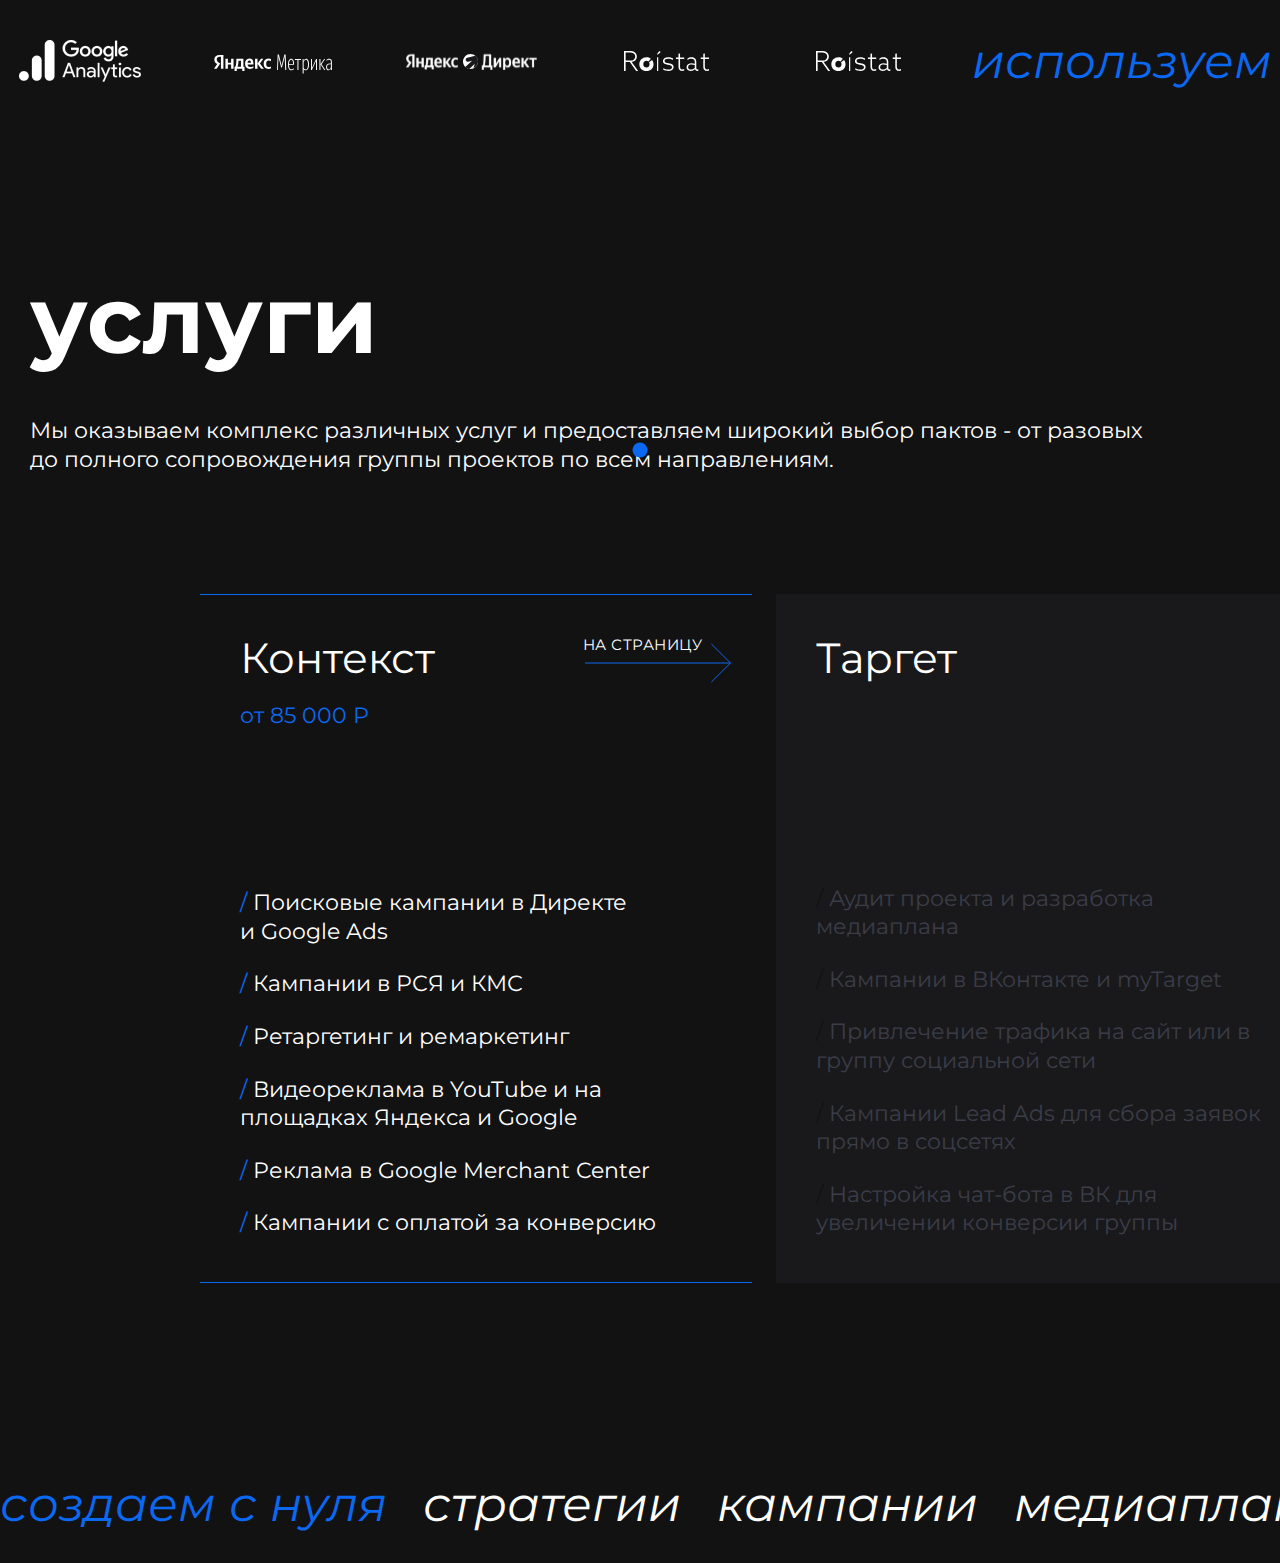
==== index.html @ 4366f08d "first commit" ====
<!DOCTYPE html>
<html lang="en">

<head>
    <meta charset="UTF-8">
    <meta name="viewport" content="width=device-width, initial-scale=1.0">
    <title>Document</title>

    <link rel="preconnect" href="https://fonts.googleapis.com">
    <link rel="preconnect" href="https://fonts.gstatic.com" crossorigin>
    <link href="https://fonts.googleapis.com/css2?family=Montserrat:ital,wght@0,100..900;1,100..900&display=swap"
        rel="stylesheet">
    <link rel="stylesheet" href="https://cdn.jsdelivr.net/npm/swiper@11/swiper-bundle.min.css" />
    <link rel="stylesheet" href="/css/style.css">
</head>

<body>
    <div id="cursor"></div>
    <div class="wrap">
        <!-- <marquee  direction="left" scrollamount="10" ></marquee> -->
        <div class="lenta">
            <div class="lenta__content">
                <div class="lenta__list">
                    <div class="lenta__item">
                        <img src="/img/logo/analytics.png" alt="Логотип Google Analytics">
                    </div>
                    <div class="lenta__item">
                        <img src="/img/logo/ads.svg" alt="Логотип Google Ads">
                    </div>
                    <div class="lenta__item">
                        <img src="/img/logo/metrica.svg" alt="Логотип  Яндекс Метрика">
                    </div>
                    <div class="lenta__item">
                        <img src="/img/logo/direct.svg" alt="Логотип  Яндекс Директ">
                    </div>
                    <div class="lenta__item">
                        <img src="/img/logo/logo.svg" alt=" Логотип Roistat">
                    </div>
                    <div class="lenta__item lenta__item--text lenta__item--active">
                        <p>используем множество инструментов</p>
                    </div>
                </div>
            </div>

        </div>


        <section class="sevices">
            <div class="container">
                <div class="sevices__head">
                    <h1>услуги</h1>
                    <div class="sevices__description">
                        <p>Мы оказываем комплекс различных услуг и предоставляем широкий выбор пактов - от разовых
                            до полного сопровождения группы проектов по всем направлениям.</p>
                    </div>
                </div>
            </div>

            <!-- Slider main container -->
            <div class="swiper sevices__slider">
                <!-- Additional required wrapper -->
                <div class="swiper-wrapper">
                    <!-- Slides -->
                    <div class="swiper-slide slider-item">
                        <a href="#"class="slider-item__link">На страницу <span>
                                <svg width="147" height="40" viewBox="0 0 147 40" fill="none"
                                    xmlns="http://www.w3.org/2000/svg">
                                    <path d="M0 20H145.5M145.5 20L126.411 1M145.5 20L126.411 39" stroke="#0B68F0" />
                                </svg>
                            </span> </a>
                        <div class="slider-item__head">
                            <h2 >Контекст</h2>
                            <div class="slider-item__price">от 85 000 Р</div>
                        </div>
                        <div class="slider-item__content">
                            <ul>
                                <li>Поисковые кампании в Директе <br> и Google Ads</li>
                                <li>Кампании в РСЯ и КМС</li>
                                <li>Ретаргетинг и ремаркетинг</li>
                                <li>Видеореклама в YouTube и на площадках Яндекса и Google</li>
                                <li>Реклама в Google Merchant Center</li>
                                <li>Кампании с оплатой за конверсию</li>

                            </ul>
                        </div>
                    </div>
                    <div class="swiper-slide slider-item">
                        <a href="#" class="slider-item__link">На страницу <span>
                                <svg width="147" height="40" viewBox="0 0 147 40" fill="none"
                                    xmlns="http://www.w3.org/2000/svg">
                                    <path d="M0 20H145.5M145.5 20L126.411 1M145.5 20L126.411 39" stroke="#0B68F0" />
                                </svg>
                            </span> </a>
                        <div class="slider-item__head">
                            <h2>Таргет</h2>
                            <div class="slider-item__price">от 85 000 Р</div>
                        </div>
                        <div class="slider-item__content">
                            <ul>
                                <li>Аудит проекта и разработка медиаплана</li>
                                <li>Кампании в ВКонтакте и myTarget</li>
                                <li>Привлечение трафика на сайт или в группу социальной сети</li>
                                <li>Кампании Lead Ads для сбора заявок прямо в соцсетях</li>
                                <li>Настройка чат-бота в ВК для увеличении конверсии группы</li>

                            </ul>
                        </div>
                    </div>
                    <div class="swiper-slide slider-item">
                        <a href="#" class="slider-item__link">На страницу <span>
                                <svg width="147" height="40" viewBox="0 0 147 40" fill="none"
                                    xmlns="http://www.w3.org/2000/svg">
                                    <path d="M0 20H145.5M145.5 20L126.411 1M145.5 20L126.411 39" stroke="#0B68F0" />
                                </svg>
                            </span> </a>
                        <div class="slider-item__head">
                            <h2>SEO</h2>
                            <div class="slider-item__price">от 85 000 Р</div>
                        </div>
                        <div class="slider-item__content">
                            <ul>
                                <li>Ежемесячное планирование работ</li>
                                <li>Внутренняя и внешняя оптимизация</li>
                                <li>Ежедневный мониторинг позиций</li>
                                <li>Работа с репутацией</li>
                                <li>Ежемесячный отчет о результатах</li>

                            </ul>
                        </div>
                    </div>
                    <div class="swiper-slide slider-item">

                        <a href="#" class="slider-item__link">На страницу <span>
                                <svg width="147" height="40" viewBox="0 0 147 40" fill="none"
                                    xmlns="http://www.w3.org/2000/svg">
                                    <path d="M0 20H145.5M145.5 20L126.411 1M145.5 20L126.411 39" stroke="#0B68F0" />
                                </svg>
                            </span> </a>
                        <div class="slider-item__head">
                            <h2>Контекст</h2>
                            <div class="slider-item__price">от 85 000 Р</div>
                        </div>
                        <div class="slider-item__content">
                            <ul>
                                <li>Поисковые кампании в Директе <br> и Google Ads</li>
                                <li>Кампании в РСЯ и КМС</li>
                                <li>Ретаргетинг и ремаркетинг</li>
                                <li>Видеореклама в YouTube и на площадках Яндекса и Google</li>
                                <li>Реклама в Google Merchant Center</li>
                                <li>Кампании с оплатой за конверсию</li>

                            </ul>
                        </div>
                    </div>
                    <div class="swiper-slide slider-item">
                        <a href="#" class="slider-item__link">На страницу <span>
                                <svg width="147" height="40" viewBox="0 0 147 40" fill="none"
                                    xmlns="http://www.w3.org/2000/svg">
                                    <path d="M0 20H145.5M145.5 20L126.411 1M145.5 20L126.411 39" stroke="#0B68F0" />
                                </svg>
                            </span> </a>
                        <div class="slider-item__head">
                            <h2>Таргет</h2>
                            <div class="slider-item__price">от 85 000 Р</div>
                        </div>
                        <div class="slider-item__content">
                            <ul>
                                <li>Аудит проекта и разработка медиаплана</li>
                                <li>Кампании в ВКонтакте и myTarget</li>
                                <li>Привлечение трафика на сайт или в группу социальной сети</li>
                                <li>Кампании Lead Ads для сбора заявок прямо в соцсетях</li>
                                <li>Настройка чат-бота в ВК для увеличении конверсии группы</li>

                            </ul>
                        </div>
                    </div>
                    <div class="swiper-slide slider-item">
                        <a href="#" class="slider-item__link">На страницу <span>
                                <svg width="147" height="40" viewBox="0 0 147 40" fill="none"
                                    xmlns="http://www.w3.org/2000/svg">
                                    <path d="M0 20H145.5M145.5 20L126.411 1M145.5 20L126.411 39" stroke="#0B68F0" />
                                </svg>
                            </span> </a>
                        <div class="slider-item__head">
                            <h2>SEO</h2>
                            <div class="slider-item__price">от 85 000 Р</div>
                        </div>
                        <div class="slider-item__content">
                            <ul>
                                <li>Ежемесячное планирование работ</li>
                                <li>Внутренняя и внешняя оптимизация</li>
                                <li>Ежедневный мониторинг позиций</li>
                                <li>Работа с репутацией</li>
                                <li>Ежемесячный отчет о результатах</li>
                            </ul>
                        </div>
                    </div>

                </div>
            </div>

        </section>
        <div class="lenta">
            <div class="lenta__content">
                <div class="lenta__list">
                    <div class="lenta__item lenta__item--text lenta__item--active">
                        <p>создаем с нуля</p>
                    </div>
                    <div class="lenta__item lenta__item--text">
                        <p>стратегии</p>
                    </div>
                    <div class="lenta__item lenta__item--text">
                        <p>кампании</p>
                    </div>
                    <div class="lenta__item lenta__item--text">
                        <p>медиапланы</p>
                    </div>
                    <div class="lenta__item lenta__item--text">
                        <p>интеграции</p>
                    </div>
                    <div class="lenta__item lenta__item--text">
                        <p>ux</p>
                    </div>
                    <div class="lenta__item lenta__item--text">
                        <p>сайты</p>
                    </div>
                    <div class="lenta__item lenta__item--text">
                        <p>отчеты</p>
                    </div>
                    <div class="lenta__item lenta__item--text">
                        <p>репутации</p>
                    </div>
                </div>








            </div>

        </div>

    </div>
    <script src="https://cdn.jsdelivr.net/npm/swiper@11/swiper-bundle.min.js"></script>

    <script src="/script/sctipt.js"></script>
</body>

</html>
---- css/style.css ----
* {
  margin: 0;
  padding: 0;
  box-sizing: border-box;
}

body {
  cursor: none;
  font-family: "Montserrat", sans-serif;
  font-size: 22px;
  line-height: 130%;
  font-weight: 400;
  font-style: normal;
}

a {
  cursor: none;
}

.wrap {
  background-color: #121213;
  width: 100%;
  height: 100%;
  display: flex;
  flex-direction: column;
}

.container {
  max-width: 1720px;
  width: 100%;
  margin: 0 auto;
}
@media (max-width: 1720px) {
  .container {
    padding: 0 30px;
  }
}

#cursor {
  --size: 15px;
  position: fixed;
  top: 0;
  left: 0;
  height: var(--size);
  width: var(--size);
  background-color: #0B68F0;
  border-radius: 50%;
  transform: translate3d(calc(100vw * var(--cursor-x) - var(--size) / 2), calc(100vh * var(--cursor-y) - var(--size) / 2), 0);
  pointer-events: none;
  z-index: 999;
}

/* start lenta*/
.lenta {
  display: flex;
  align-items: center;
  padding: 30px 0 28px;
  max-width: 100vw;
  width: 100%;
  overflow: hidden;
}
.lenta__content {
  display: flex;
  align-items: center;
  gap: 36px;
  opacity: 0;
  max-width: 100%;
}
.lenta__content.on {
  opacity: 1;
  animation: marquee 20s linear infinite;
}
.lenta__content.on .lenta__content__list {
  animation: swap 20s linear infinite;
}
.lenta__list {
  position: relative;
  left: 0%;
  display: flex;
  align-items: center;
  gap: 36px;
}
.lenta__item {
  display: flex;
}
.lenta__item--text {
  color: #fff;
  font-style: italic;
  font-size: 48px;
  line-height: 130%;
  white-space: nowrap;
}
.lenta__item--active {
  color: #0B68F0;
}
@media (max-width: 600px) {
  .lenta__list {
    gap: 25px;
  }
  .lenta__item--text {
    font-size: 26px;
  }
}

/* Transition */
@keyframes marquee {
  0% {
    transform: translateX(0);
  }
  100% {
    transform: translateX(-100%);
  }
}
@keyframes swap {
  0%, 50% {
    left: 0%;
  }
  50.01%, 100% {
    left: 100%;
  }
}
/* end lenta*/
.sevices {
  margin: 144px 0 160px;
  overflow: hidden;
}
.sevices__head {
  display: flex;
  align-items: center;
  justify-content: space-between;
  gap: 50px;
}
.sevices h1 {
  font-weight: 700;
  font-size: 94px;
  color: #fff;
  margin: 0;
  line-height: 120%;
}
.sevices__description {
  max-width: 1128px;
  font-weight: 400;
  font-size: 22px;
  line-height: 130%;
  color: #fff;
}
.sevices__slider {
  width: calc(100% - 540px);
  margin: 120px 0 0 auto;
  overflow: visible;
}
.sevices .swiper-wrapper {
  align-items: stretch;
}
@media (max-width: 1366px) {
  .sevices__head {
    flex-direction: column;
    align-items: flex-start;
    gap: 40px;
  }
}
.sevices__slider {
  width: calc(100% - 200px);
}
@media (max-width: 1024px) {
  .sevices {
    margin: 70px 0 70px;
  }
}
@media (max-width: 768px) {
  .sevices h1 {
    font-size: 60px;
  }
  .sevices__slider {
    width: calc(100% - 30px);
    margin: 70px 0 0 auto;
  }
}
@media (max-width: 768px) {
  .sevices__slider {
    width: calc(100% - 60px);
    margin: 70px auto 0;
  }
}

.slider-item {
  width: 552px;
  padding: 36px 40px 44px;
  background-color: #121213;
  position: relative;
  border-top: 1px solid #19191b;
  border-bottom: 1px solid #19191b;
  height: auto;
  display: flex;
  flex-direction: column;
  justify-content: space-between;
  transition: 0.3s ease;
}
.slider-item::before {
  content: "";
  position: absolute;
  top: 0;
  left: 0;
  width: 100%;
  height: 100%;
  background-color: #19191b;
  z-index: 10;
  transition: 0.3s ease;
}
.slider-item__link {
  position: absolute;
  top: 40px;
  right: 50px;
  display: flex;
  font-size: 15px;
  line-height: 130%;
  letter-spacing: 0.03em;
  text-transform: uppercase;
  text-decoration: none;
  color: #fff;
  transition: 0.3s ease;
}
.slider-item__link span {
  position: absolute;
  top: 8px;
  left: 2px;
  display: flex;
  transition: 0.3s ease;
}
.slider-item__link:hover {
  color: #0B68F0;
}
.slider-item__link:hover span {
  transform: translateX(5px);
}
.slider-item__head h2 {
  font-size: 42px;
  line-height: 130%;
  color: #fff;
  font-weight: 400;
  z-index: 12;
  position: relative;
}
.slider-item__price {
  font-weight: 400;
  font-size: 22px;
  line-height: 130%;
  color: #0b68f0;
  margin-top: 16px;
}
.slider-item__content {
  margin-top: 154px;
  z-index: 12;
  position: relative;
}
.slider-item__content ul {
  display: grid;
  gap: 24px;
  list-style: none;
  margin: 0;
  padding: 0;
}
.slider-item__content ul li {
  font-weight: 400;
  font-size: 22px;
  line-height: 130%;
  color: #3b3d48;
  transition: 0.3s ease;
}
.slider-item__content ul li::before {
  content: "/";
  font-size: 22px;
  line-height: 130%;
  color: #121213;
  margin-right: 6px;
  transition: 0.3s ease;
}
.slider-item.swiper-slide-active, .slider-item:hover, .slider-item:focus {
  border-top: 1px solid #0B68F0;
  border-bottom: 1px solid #0B68F0;
}
.slider-item.swiper-slide-active::before, .slider-item:hover::before, .slider-item:focus::before {
  opacity: 0;
  pointer-events: none;
}
.slider-item.swiper-slide-active .slider-item__link, .slider-item:hover .slider-item__link, .slider-item:focus .slider-item__link {
  z-index: 13;
}
.slider-item.swiper-slide-active .slider-item__content ul li, .slider-item:hover .slider-item__content ul li, .slider-item:focus .slider-item__content ul li {
  color: #FFFFFF;
}
.slider-item.swiper-slide-active .slider-item__content ul li::before, .slider-item:hover .slider-item__content ul li::before, .slider-item:focus .slider-item__content ul li::before {
  color: #0B68F0;
}
@media (max-width: 600px) {
  .slider-item {
    padding: 36px 20px 80px;
    width: 100%;
  }
  .slider-item__head h2 {
    font-size: 36px;
  }
  .slider-item__link {
    top: auto;
    bottom: 40px;
  }
  .slider-item__content {
    margin-top: 40px;
  }
  .slider-item__content ul {
    gap: 16px;
  }
  .slider-item__content ul li {
    font-size: 16px;
  }
  .slider-item__content ul li br {
    display: none;
  }
  .slider-item__content ul li::before {
    font-size: 16px;
  }
}/*# sourceMappingURL=style.css.map */
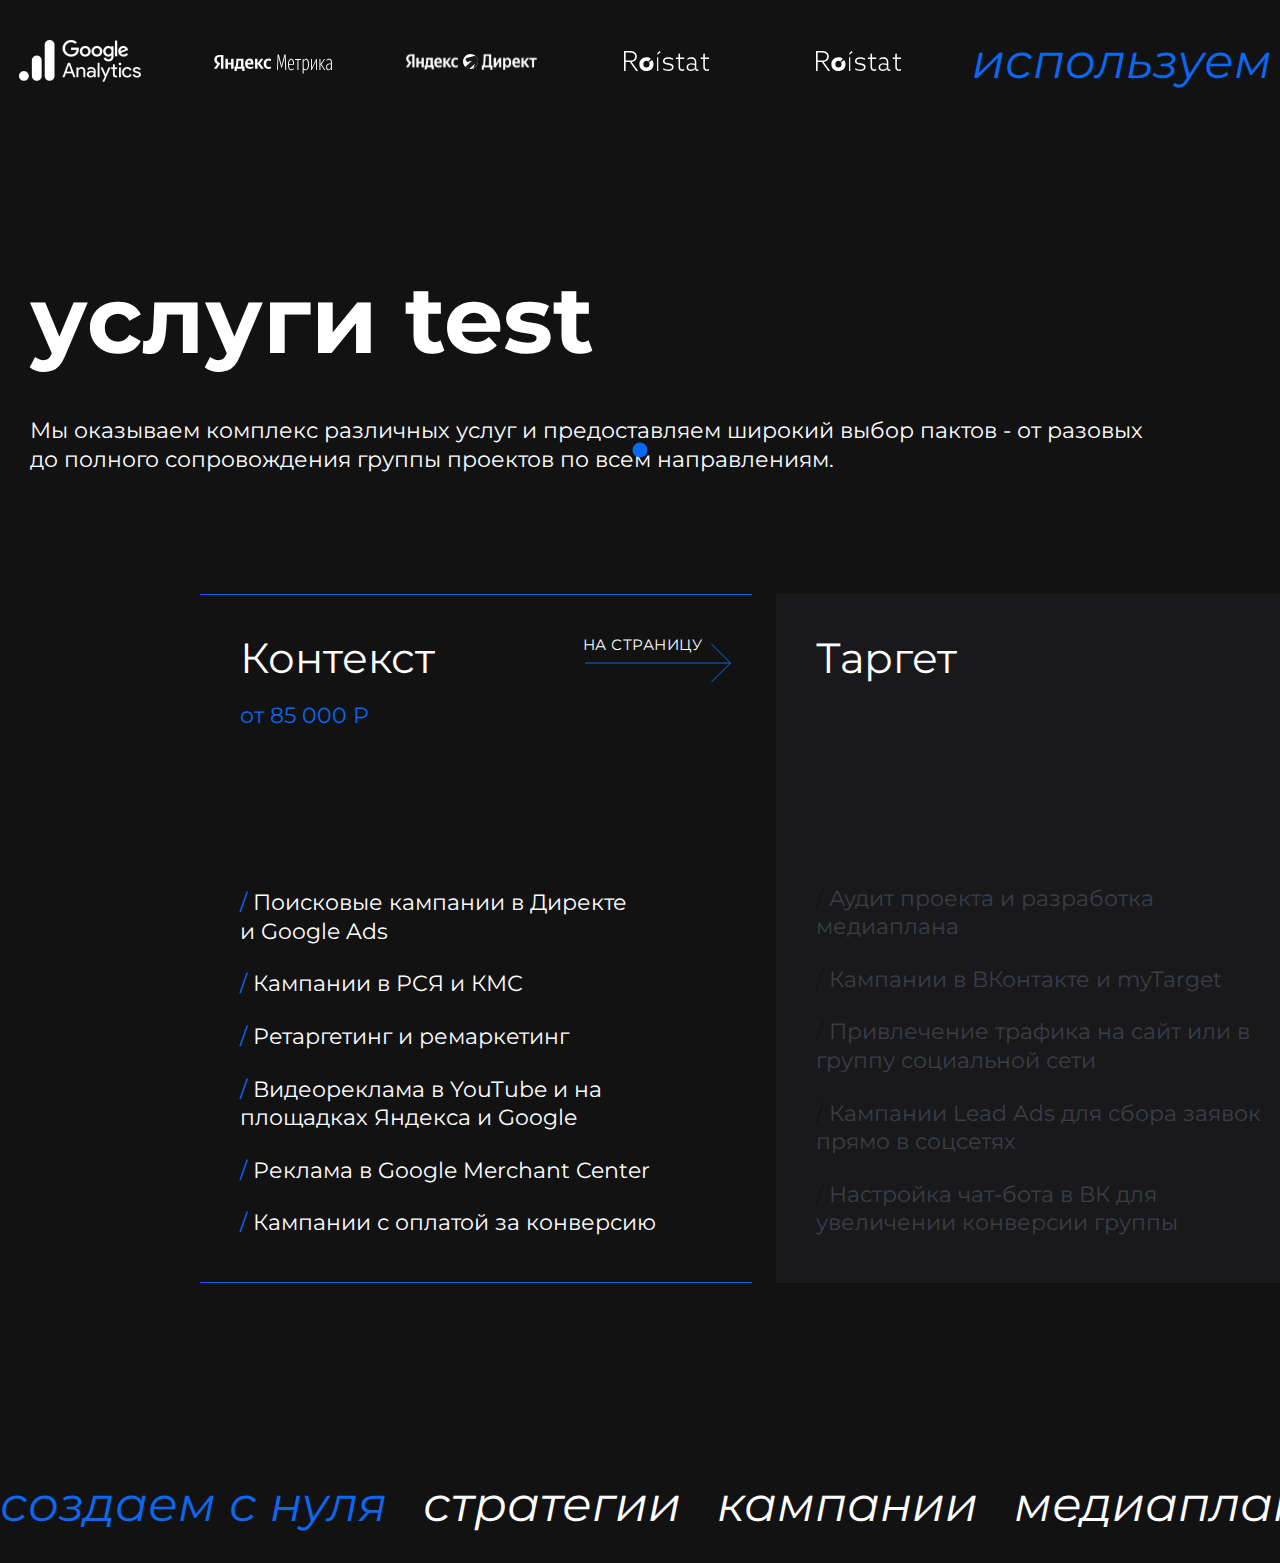
==== commit 123ad32e: "edit title" ====
--- a/index.html
+++ b/index.html
@@ -1,11 +1,11 @@
 <!DOCTYPE html>
-<html lang="en">
+<html lang="ru">
 
 <head>
     <meta charset="UTF-8">
     <meta name="viewport" content="width=device-width, initial-scale=1.0">
-    <title>Document</title>
-
+    <title>Услуги</title>
+    <meta name="description" content="Список услуг">
     <link rel="preconnect" href="https://fonts.googleapis.com">
     <link rel="preconnect" href="https://fonts.gstatic.com" crossorigin>
     <link href="https://fonts.googleapis.com/css2?family=Montserrat:ital,wght@0,100..900;1,100..900&display=swap"
@@ -48,7 +48,7 @@
         <section class="sevices">
             <div class="container">
                 <div class="sevices__head">
-                    <h1>услуги</h1>
+                    <h1>услуги test</h1>
                     <div class="sevices__description">
                         <p>Мы оказываем комплекс различных услуг и предоставляем широкий выбор пактов - от разовых
                             до полного сопровождения группы проектов по всем направлениям.</p>
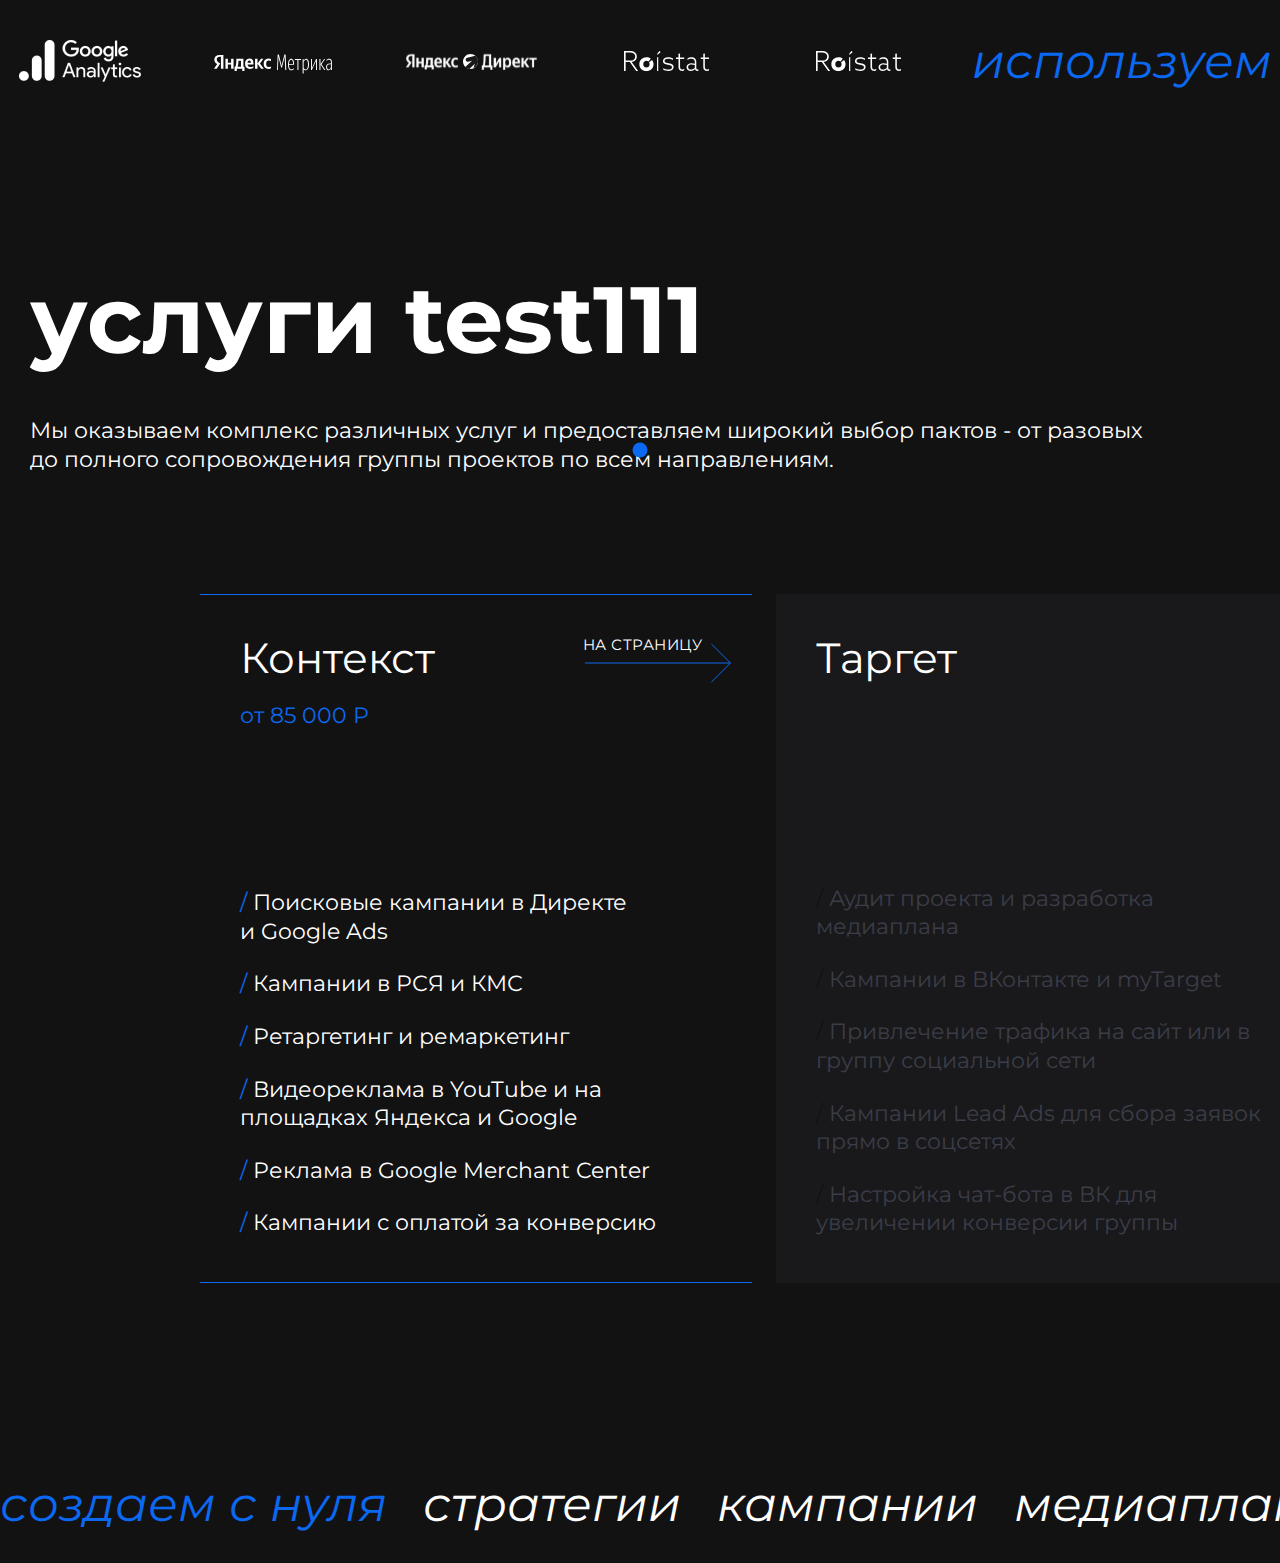
==== commit a5cd5ed3: "edit title 2" ====
--- a/index.html
+++ b/index.html
@@ -48,7 +48,7 @@
         <section class="sevices">
             <div class="container">
                 <div class="sevices__head">
-                    <h1>услуги test</h1>
+                    <h1>услуги test111</h1>
                     <div class="sevices__description">
                         <p>Мы оказываем комплекс различных услуг и предоставляем широкий выбор пактов - от разовых
                             до полного сопровождения группы проектов по всем направлениям.</p>
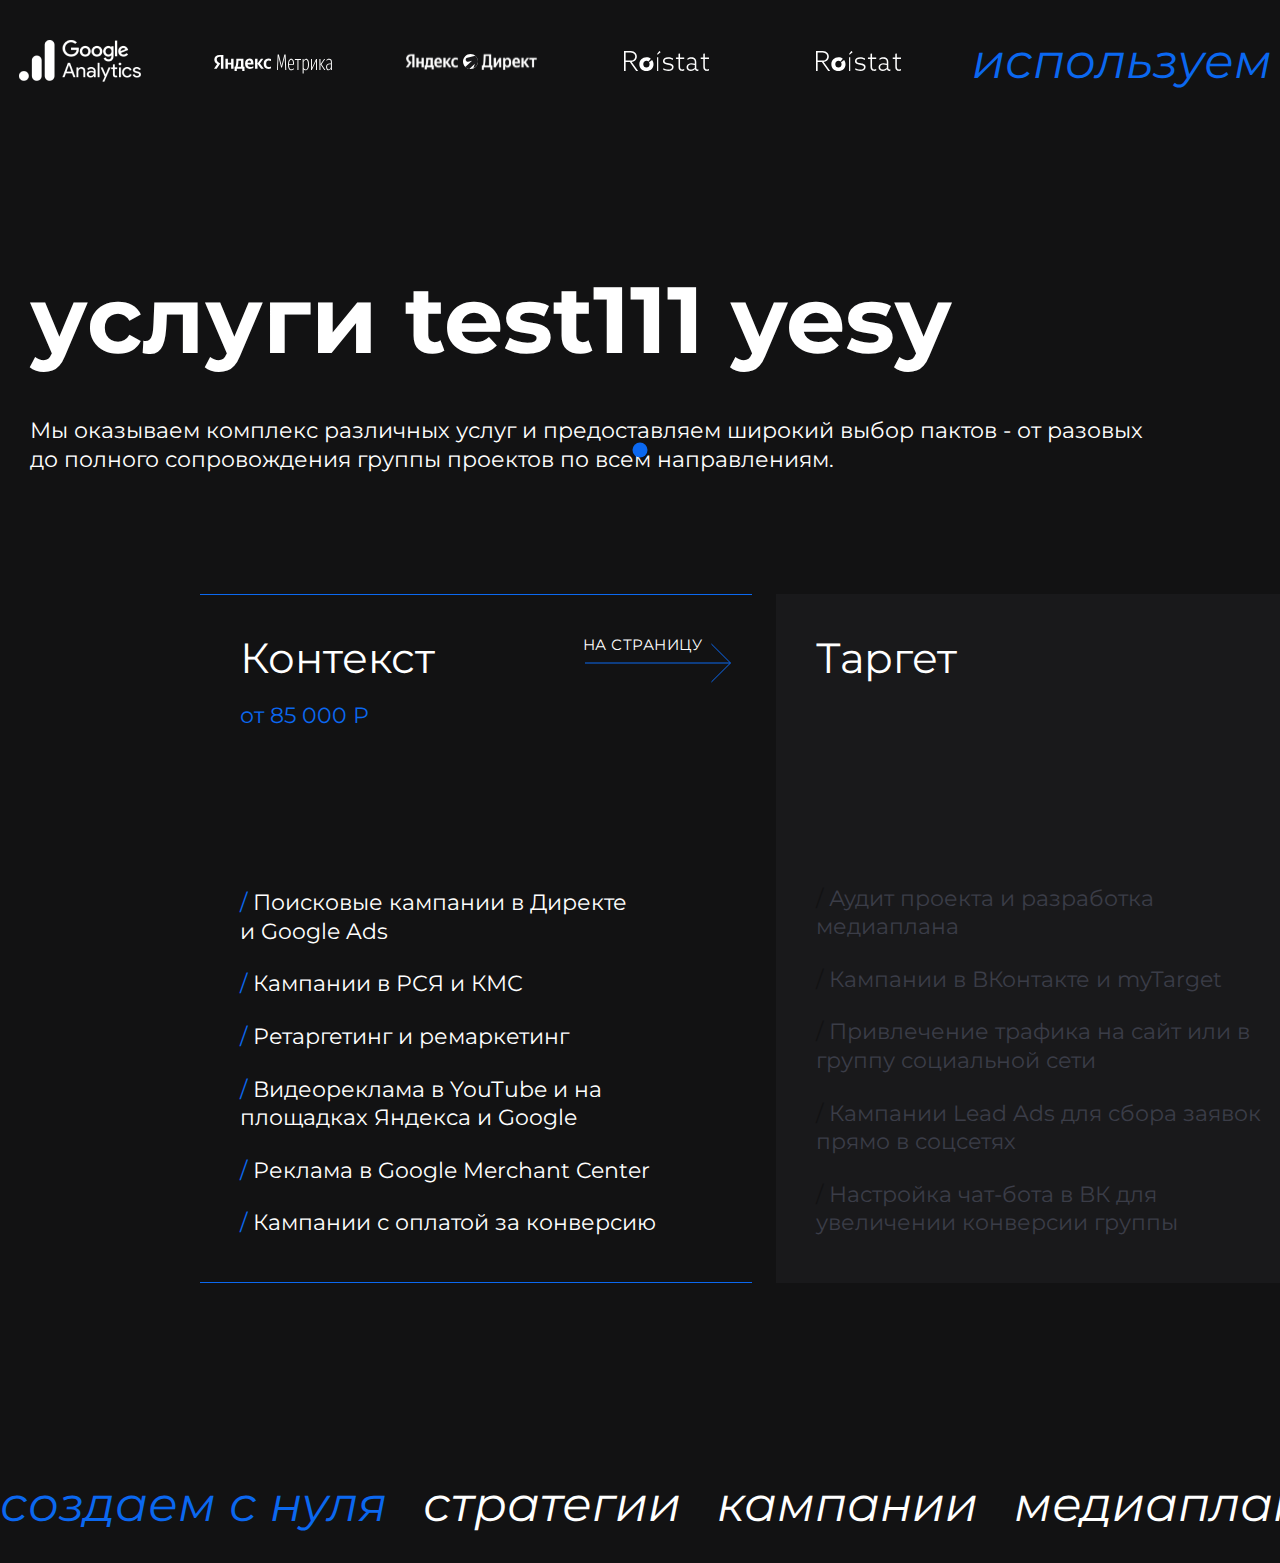
==== commit 77217ff4: "add robots" ====
--- a/index.html
+++ b/index.html
@@ -48,7 +48,7 @@
         <section class="sevices">
             <div class="container">
                 <div class="sevices__head">
-                    <h1>услуги test111</h1>
+                    <h1>услуги test111 yesy</h1>
                     <div class="sevices__description">
                         <p>Мы оказываем комплекс различных услуг и предоставляем широкий выбор пактов - от разовых
                             до полного сопровождения группы проектов по всем направлениям.</p>
